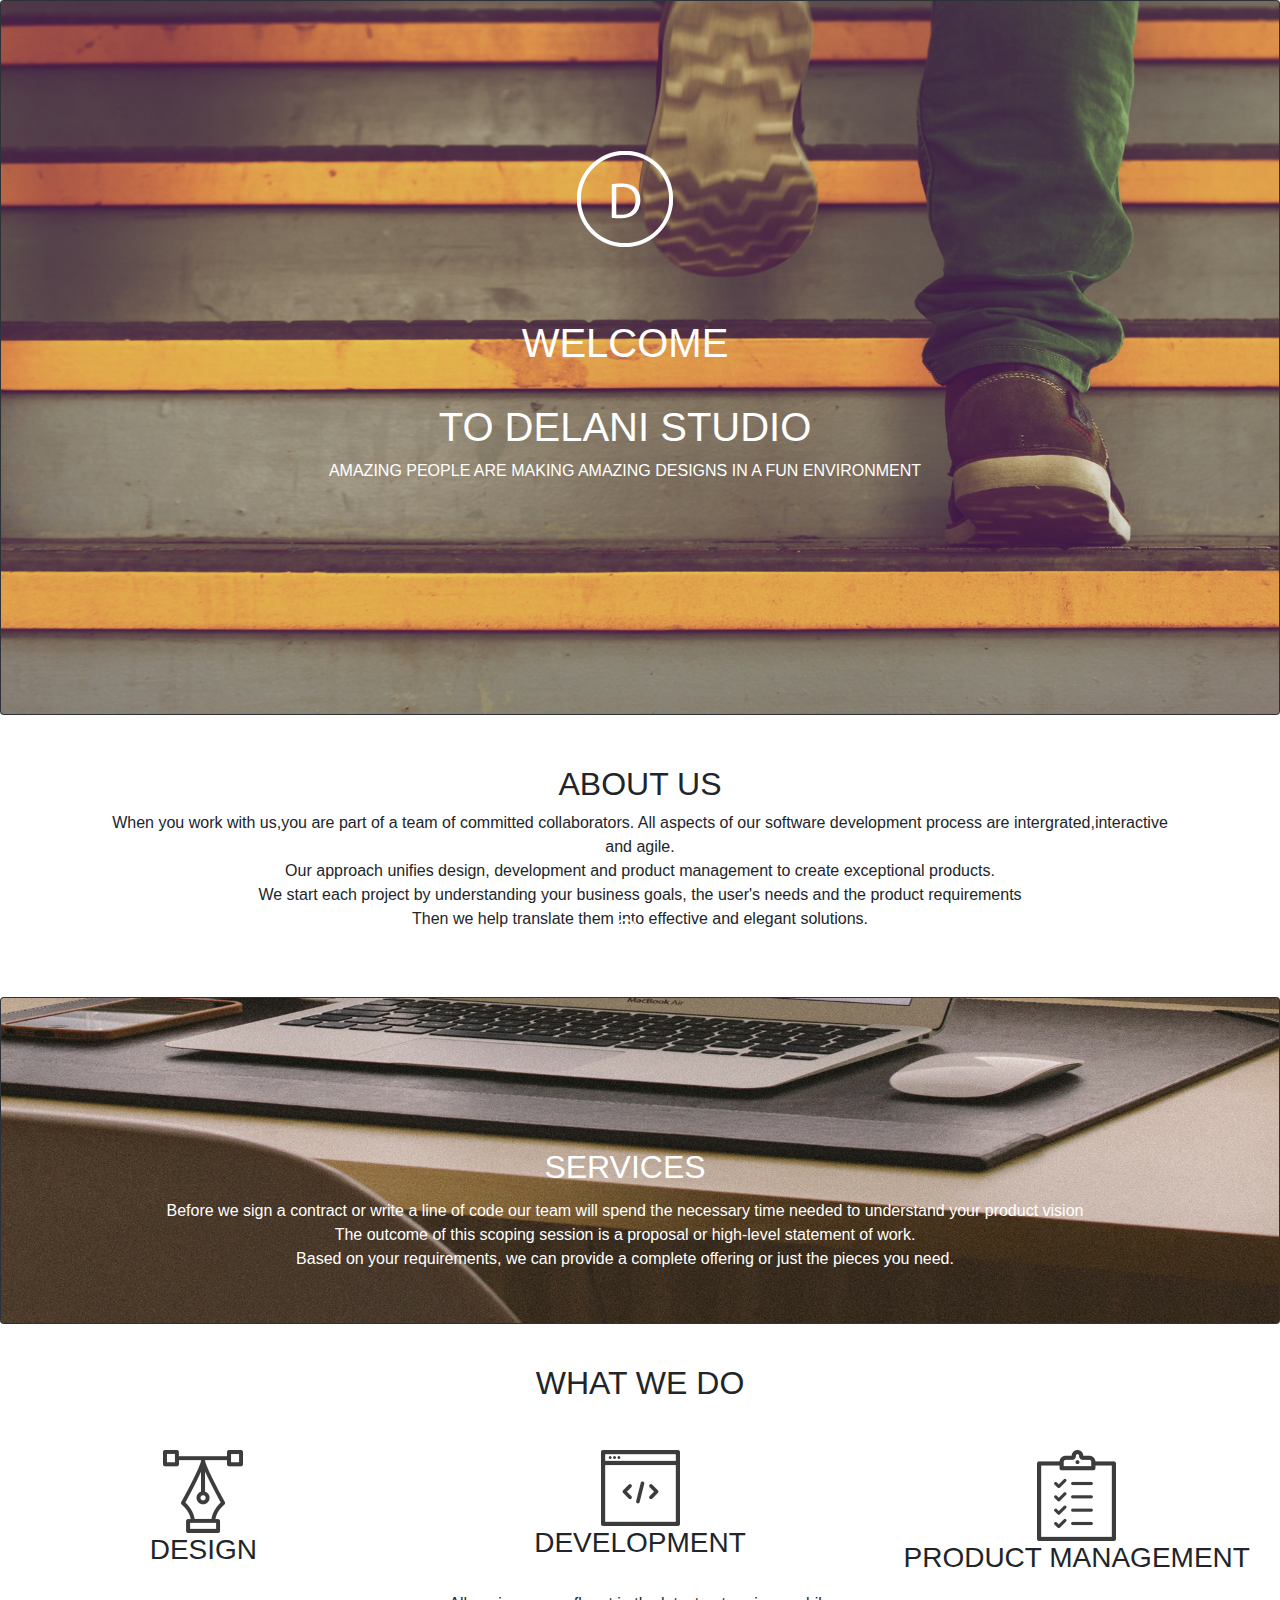
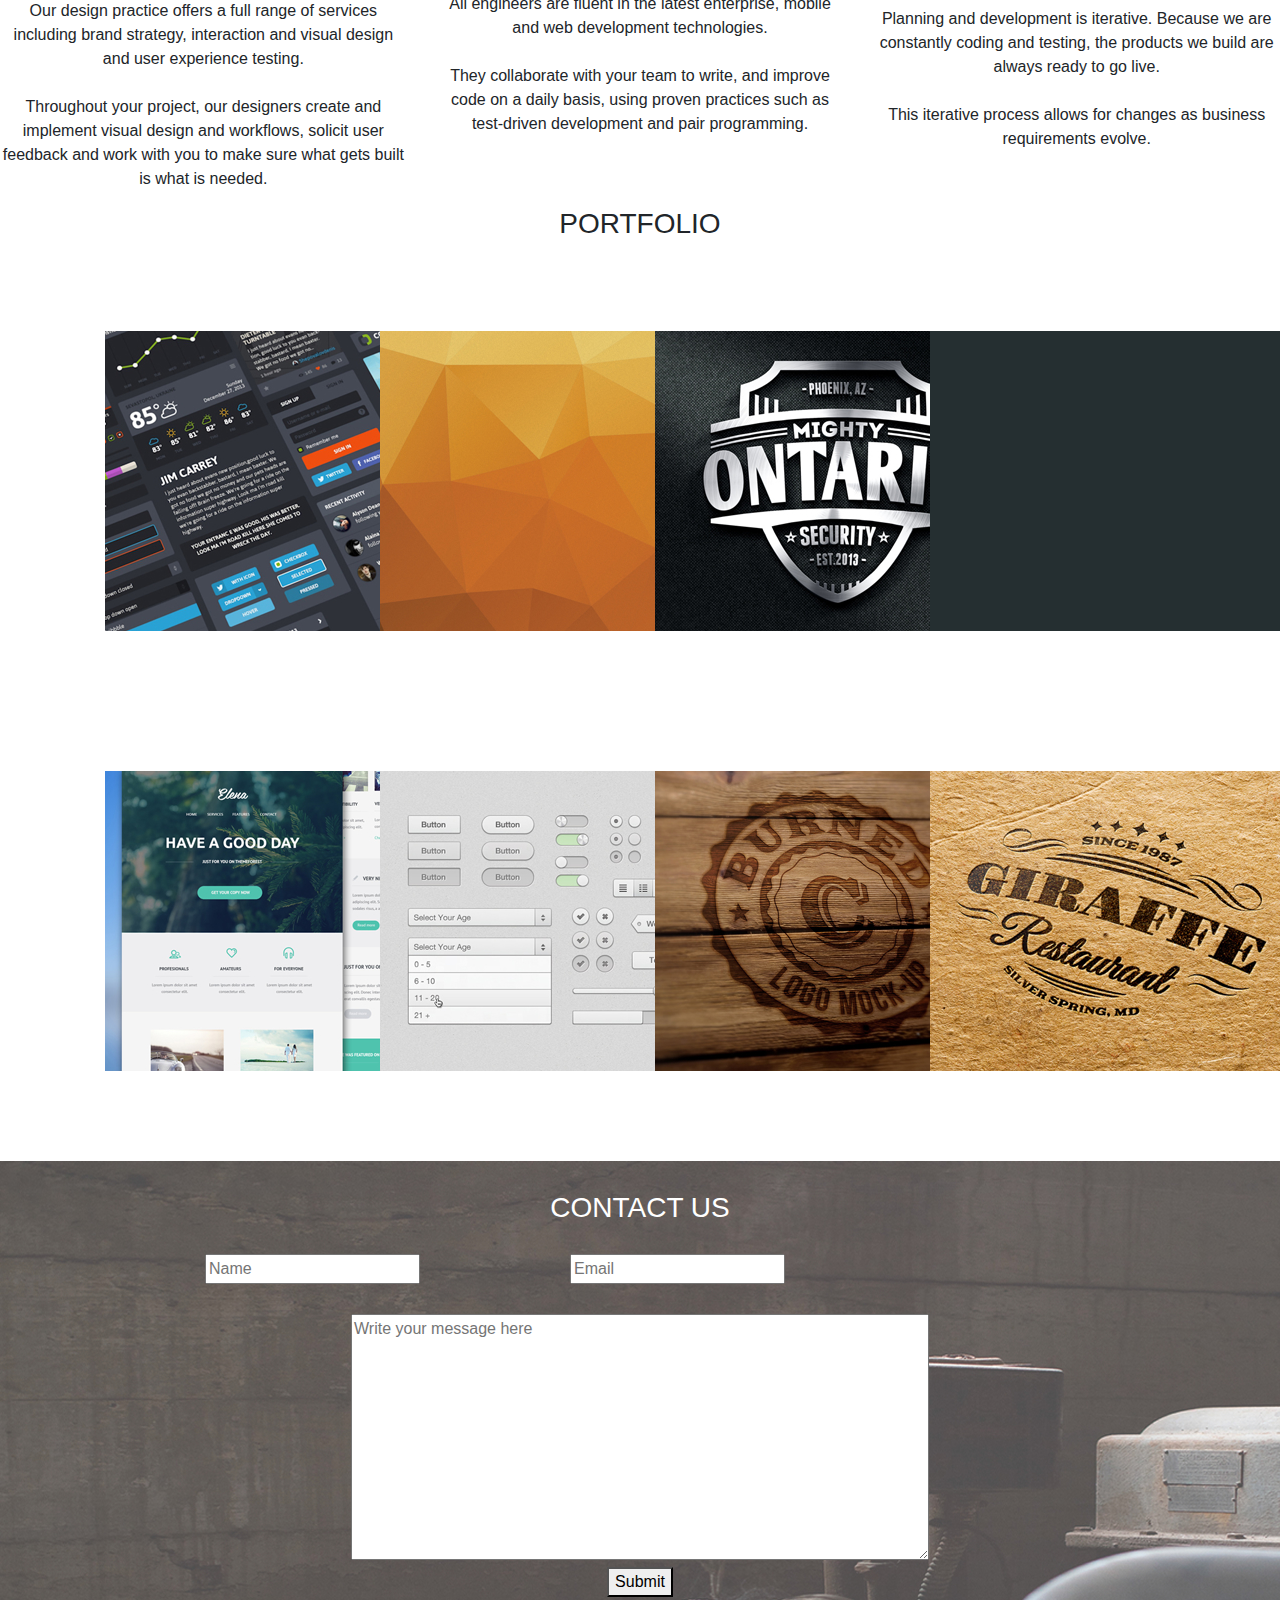
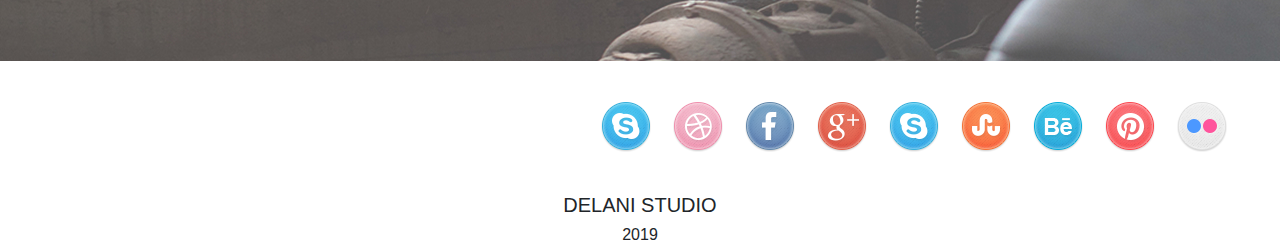
==== index.html @ ad5f3040 "make final changes." ====
<!DOCTYPE html>
<html>
  <head>
      <link href="css/bootstrap.css" rel="stylesheet" type="text/css">
      <link href="css/styles.css" rel="stylesheet" type="text/css">
      <script
        src="https://code.jquery.com/jquery-3.4.1.js"
        integrity="sha256-WpOohJOqMqqyKL9FccASB9O0KwACQJpFTUBLTYOVvVU="
        crossorigin="anonymous">
      </script>   
      <script src="js/script.js"></script>
      <title>Delani Studio</title>
  </head>
  <body>
      <div id="all">
        <div class="card bg-dark text-white">
          <img src="img/img1.jpg" class="card-img" width="30">
          <div class="card-img-overlay">
            <img src="img/img2.png">
            <br>
            <br>
            <br>
            <br>
            <h1 class="card-title">WELCOME</h1>
            <br>
            <h1 class="card-text">TO DELANI STUDIO</h1>
            <p class="card-text">AMAZING PEOPLE ARE MAKING AMAZING DESIGNS IN A FUN ENVIRONMENT</p>
            <img src="img/img3.png" class="mouse">
          </div>
        </div>
      </div>
      <div id="about">
        <h2>ABOUT US</h2>
        <p>When you work with us,you are part of a team of committed collaborators. All aspects of our software development process are intergrated,interactive<br> and agile.<br>Our approach unifies design, development and product management to create exceptional products.<br>We start each project by understanding your business goals, the user's needs and the product requirements<br> Then we help translate them into effective and elegant solutions.</p>    
      </div>

      <div class="card bg-dark text-white">
          <img src="img/img7.jpg" class="card-img">
          <div class="card-img-overlay">
            <h2 class="card-title">SERVICES</h2>
            <p class="card-text">Before we sign a contract or write a line of code our team will spend the necessary time needed to understand your product vision<br> The outcome of this scoping session is a proposal or high-level statement of work.<br>Based on your requirements, we can provide a complete offering or just the pieces you need.</p>
          </div>  
      </div>
      
      <div id="whatwedo">
        <h2>WHAT WE DO</h2>
        <div class="row">
          <div class="col md 4">
            <img src="img/img4.png">
            <h3>DESIGN</h3>
            <br>
            <p>Our design practice offers a full range of services<br> including brand strategy, interaction and visual design<br> and user experience testing.<br> <br>Throughout your project, our designers create and<br> implement visual design and workflows, solicit user<br> feedback and work with you to make sure what gets built<br> is what is needed.</p>
          </div>

          <div class="col md 4">
            <img src="img/img5.png">
            <h3>DEVELOPMENT</h3>
            <br>
            <p>All engineers are fluent in the latest enterprise, mobile<br> and web development technologies.<br> <br>They collaborate with your team to write, and improve<br> code on a daily basis, using proven practices such as<br> test-driven development and pair programming.</p>  
          </div>

          <div class="col md 4">
            <img src="img/img6.png">
            <h3>PRODUCT MANAGEMENT</h3>
            <br>
            <p>Planning and development is iterative. Because we are<br> constantly coding and testing, the products we build are<br> always ready to go live.<br> <br>This iterative process allows for changes as business<br> requirements evolve.</p>
          </div>
        </div>

      </div>

      <div id="portfolio">
        <h3>PORTFOLIO</h3>
        <div id="port1" class="row">
          <div class="col-md-3">
            <img src="img/work1.jpg">
          </div>
          <div class="col-md-3">
            <img src="img/work2.jpg">
          </div>
          <div class="col-md-3">
            <img src="img/work3.jpg">
          </div>  
          <div class="col-md-3">
            <img src="img/work4.jpg">
          </div>
        </div>
        <div id="port2" class="row">
          <div class="col-md-3">
            <img src="img/work5.jpg">
          </div>
          <div class="col-md-3">
            <img src="img/work6.jpg">
          </div>
          <div class="col-md-3">
            <img src="img/work7.jpg">
          </div>  
          <div class="col-md-3">
            <img src="img/work8.jpg">
          </div>
        </div>  
          
      </div>
      
      <!-- <div class="card bg-dark text-white">
          <img src="img/c_image.jpg" class="card-img">
          <div class="card-img-overlay ">
            <form class=" form-row justify-content-center">
              <div class="row">
                <div class="col-md-4"><input type="text" placeholder="Name" class="card-text" id="name"></div>
                <div class="col-md-4"><input type="text" placeholder="Email" class="card-text" id="email"></div>
              </div>
              <div class="row">
                <div class="col-md-8"><textarea rows="10" cols="50" type="text" placeholder="Write your message here" class="card-text" id="message"></textarea></div>
              </div>
            </form>
          </div>
        </div>  -->

       <div id="contact">
        <h3>CONTACT US</h3>
        <form id="form">
          <div class="row">
            <div id="name" class="col-md-6">
              <input type="text" placeholder="Name">
            </div>
            <div id="email" class="col-md-6">
              <input type="text" placeholder="Email">
            </div>
          </div>
          <div id="message">
            <div class="row">
              <div class="col-md-12"><textarea rows="10" cols="60" type="text" placeholder="Write your message here"></textarea></div>
          </div>
          </div>
        </form>
        <button type="submit" name="Submit">Submit</button>
      </div> 

      <div id="social">
        <table id="table">
          <tr>
            <td><img src="img/skype.png" id="id1"></td>
            <td><img src="img/dribble.png" id="id2"></td>
            <td><img src="img/facebook.png" id="id3"></td>
            <td><img src="img/g_plus.png" id="id4"></td>
            <td><img src="img/skype.png" id="id5"></td>
            <td><img src="img/stumble_upon.png" id="id6"></td>
            <td><img src="img/behance.png" id="id7"></td>
            <td><img src="img/pinterest.png" id="id8"></td>
            <td><img src="img/flickr.png" id="id9"></td>
          </tr>
        </table>
        <h5>DELANI STUDIO</h5>
        <h6>2019</h6>

      </div>
  

      

    </div>
  </body>
</html>
---- css/styles.css ----
.card-img-overlay{
  margin-top:450px;
  margin-right:30px;
  text-align:center;
} 
.mouse{
  margin-top:420px;
} 
#about{
  text-align:center;
  padding-top:50px;
  padding-bottom:50px;
}
.card-img-overlay{
  margin-top:130px;
}
.row{
  text-align:center;
}
#whatwedo>h2{
  text-align:center;
  padding:40px;
}
#portfolio{
  text-align:center;
}
#port2{
  margin: 40px;
  padding:50px;
  
}
#port1{
  margin:40px;
  padding:50px;
}
#contact{
  background-image: url("../img/c_image.jpg");
  background-repeat: no-repeat;
  background-position: cover;
  text-align:center;
  color:white;
  height:500px;
} 
#contact>h3{
  padding-top:30px;
  margin-bottom:30px;
}
#message{
  margin-top:30px;
  background-color: transparent;
}
#name{
 
  background-color: transparent;
  
} 
#email{
 
 margin-left:-290px;
 background-color: transparent;
}
#social{
  text-align:center;
}
table{
  margin-top:40px;
  margin-left:600px;
  margin-bottom:40px;
}
#id2{
  padding-left:20px;
}
#id3{
  padding-left:20px;
}
#id4{
  padding-left:20px;
}
#id5{
  padding-left:20px;
}
#id6{
  padding-left:20px;
}
#id7{
  padding-left:20px;
}
#id8{
  padding-left: 20px;
}
#id9{
  padding-left:20px;
}
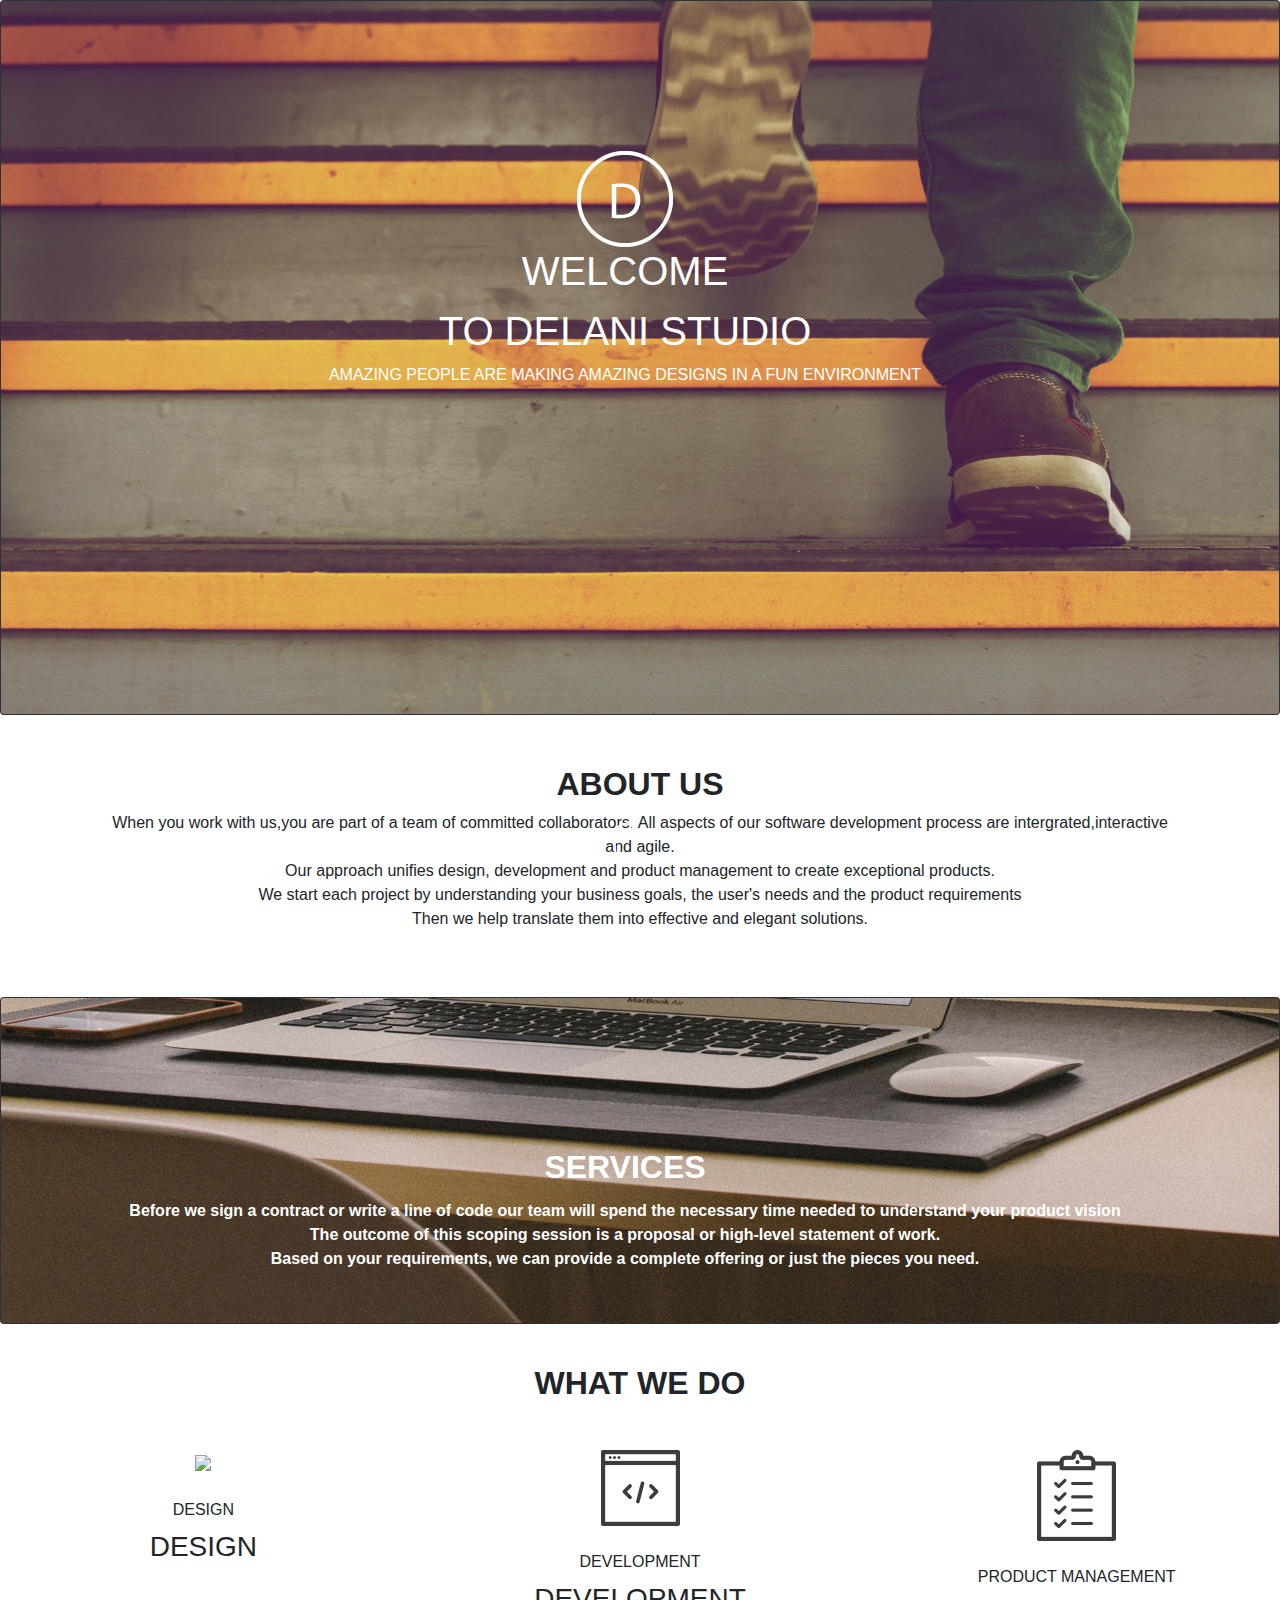
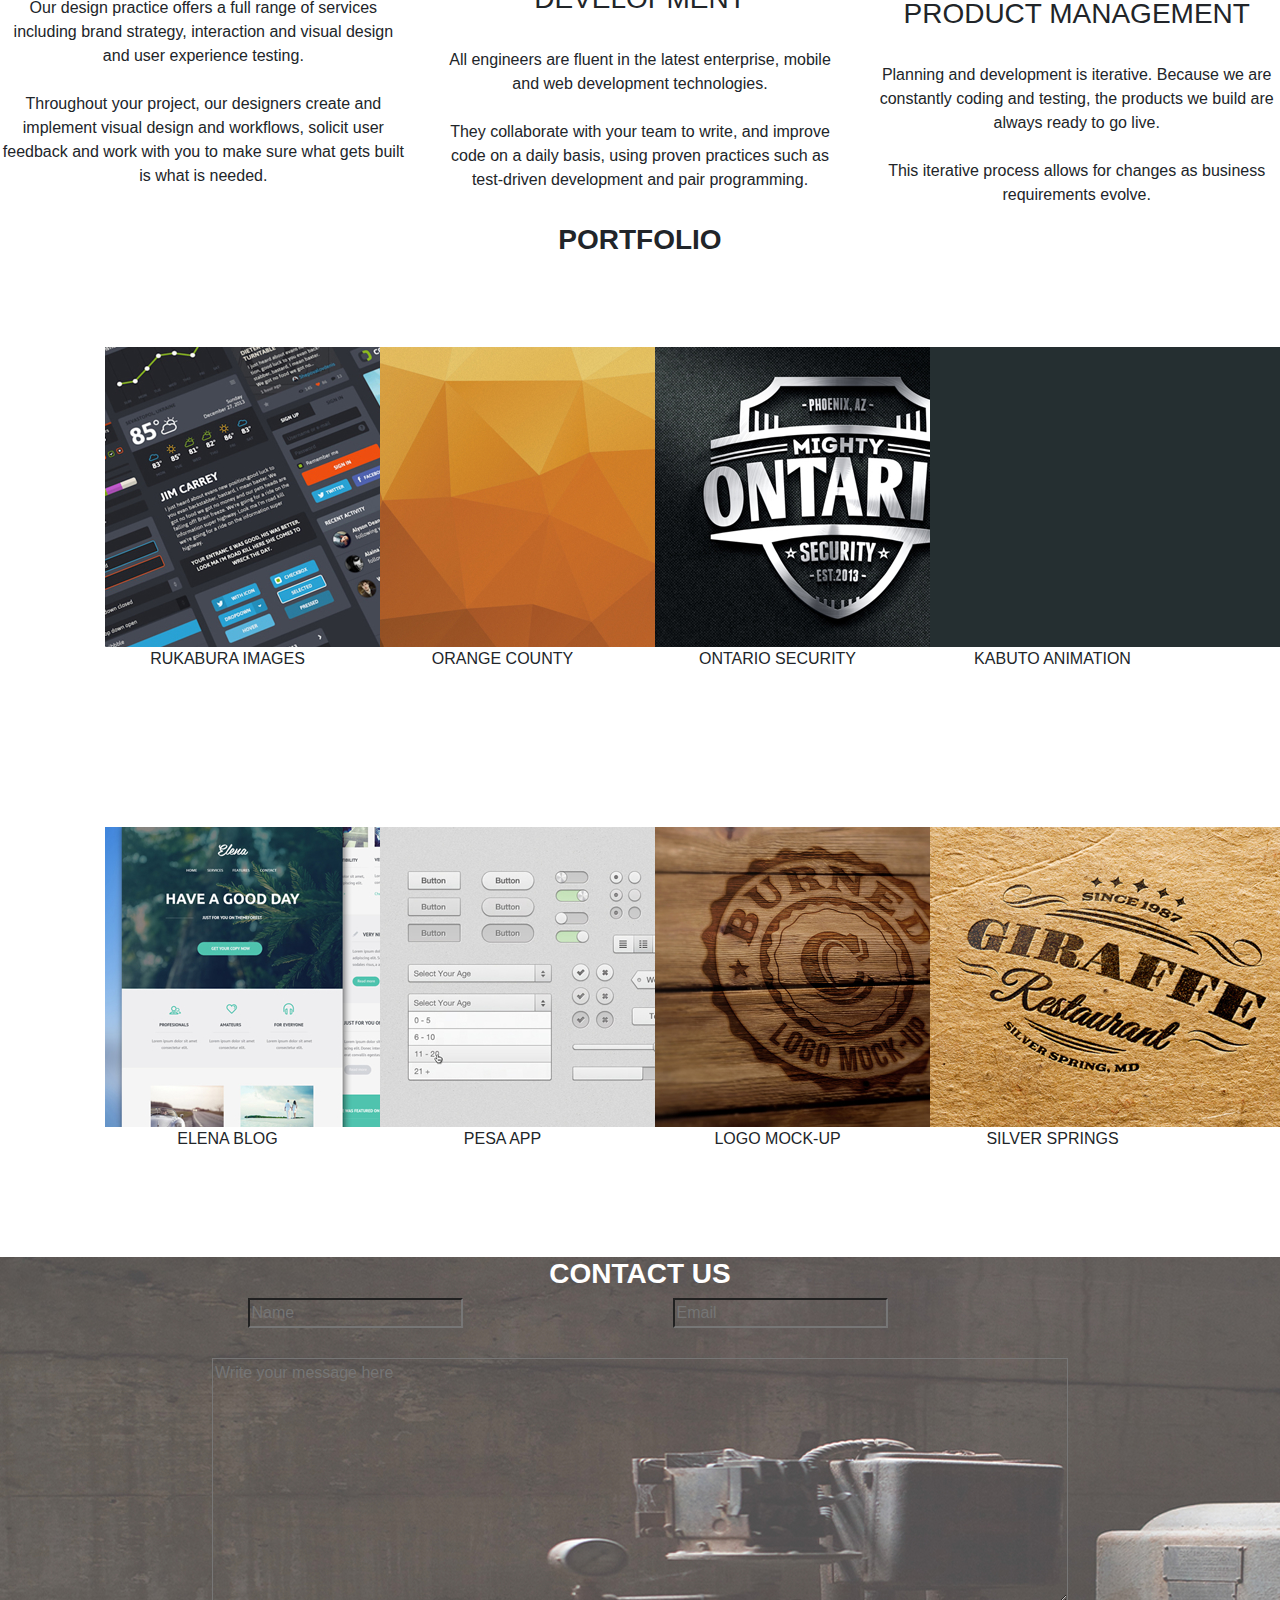
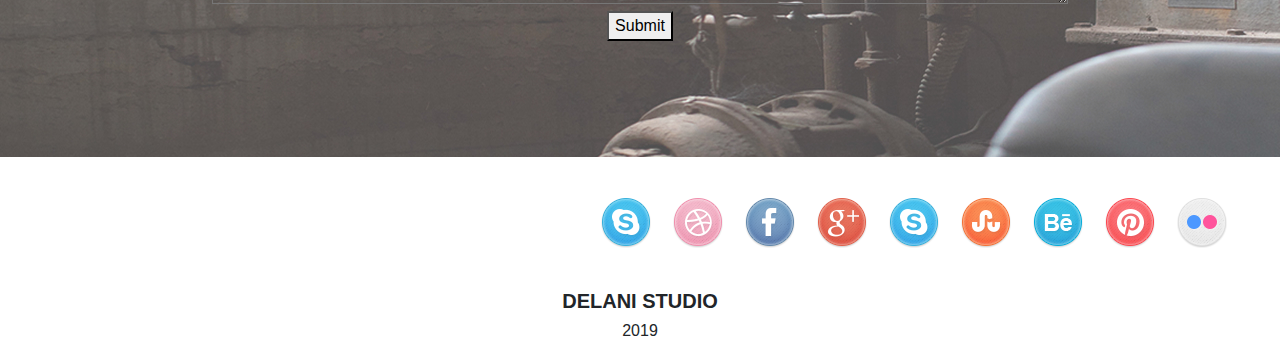
==== commit ea79737a: "add html to my project." ====
--- a/index.html
+++ b/index.html
@@ -16,13 +16,13 @@
         <div class="card bg-dark text-white">
           <img src="img/img1.jpg" class="card-img" width="30">
           <div class="card-img-overlay">
+            
             <img src="img/img2.png">
-            <br>
-            <br>
-            <br>
-            <br>
+            
+            
+            
             <h1 class="card-title">WELCOME</h1>
-            <br>
+            
             <h1 class="card-text">TO DELANI STUDIO</h1>
             <p class="card-text">AMAZING PEOPLE ARE MAKING AMAZING DESIGNS IN A FUN ENVIRONMENT</p>
             <img src="img/img3.png" class="mouse">
@@ -30,111 +30,123 @@
         </div>
       </div>
       <div id="about">
-        <h2>ABOUT US</h2>
+        <h2><strong>ABOUT US</strong></h2>
         <p>When you work with us,you are part of a team of committed collaborators. All aspects of our software development process are intergrated,interactive<br> and agile.<br>Our approach unifies design, development and product management to create exceptional products.<br>We start each project by understanding your business goals, the user's needs and the product requirements<br> Then we help translate them into effective and elegant solutions.</p>    
       </div>
 
       <div class="card bg-dark text-white">
           <img src="img/img7.jpg" class="card-img">
-          <div class="card-img-overlay">
-            <h2 class="card-title">SERVICES</h2>
-            <p class="card-text">Before we sign a contract or write a line of code our team will spend the necessary time needed to understand your product vision<br> The outcome of this scoping session is a proposal or high-level statement of work.<br>Based on your requirements, we can provide a complete offering or just the pieces you need.</p>
+          <div class="card-img-overlay services">
+            <h2 class="card-title"><strong>SERVICES</strong></h2>
+            <p class="card-text"><strong>Before we sign a contract or write a line of code our team will spend the necessary time needed to understand your product vision<br> The outcome of this scoping session is a proposal or high-level statement of work.<br>Based on your requirements, we can provide a complete offering or just the pieces you need.</strong></p>
           </div>  
       </div>
       
       <div id="whatwedo">
-        <h2>WHAT WE DO</h2>
+        <h2><strong>WHAT WE DO</strong></h2>
         <div class="row">
           <div class="col md 4">
-            <img src="img/img4.png">
-            <h3>DESIGN</h3>
-            <br>
-            <p>Our design practice offers a full range of services<br> including brand strategy, interaction and visual design<br> and user experience testing.<br> <br>Throughout your project, our designers create and<br> implement visual design and workflows, solicit user<br> feedback and work with you to make sure what gets built<br> is what is needed.</p>
+            <div id="des">
+              <img src="img/img1.png" id="des-img">
+              <br>
+              <br>
+              <label id="des-label">DESIGN</label>
+              <h3 id="des-title">DESIGN</h3>
+              <br>
+              <p id="des-par">Our design practice offers a full range of services<br> including brand strategy, interaction and visual design<br> and user experience testing.<br> <br>Throughout your project, our designers create and<br> implement visual design and workflows, solicit user<br> feedback and work with you to make sure what gets built<br> is what is needed.</p>
+            </div>  
           </div>
 
           <div class="col md 4">
-            <img src="img/img5.png">
-            <h3>DEVELOPMENT</h3>
-            <br>
-            <p>All engineers are fluent in the latest enterprise, mobile<br> and web development technologies.<br> <br>They collaborate with your team to write, and improve<br> code on a daily basis, using proven practices such as<br> test-driven development and pair programming.</p>  
+            <div id="dev">
+              <img src="img/img5.png" id="dev-img">
+              <br>
+              <br>
+              <label id="dev-label">DEVELOPMENT</label>
+              <h3 id="dev-title">DEVELOPMENT</h3>
+              <br>
+              <p id="dev-par">All engineers are fluent in the latest enterprise, mobile<br> and web development technologies.<br> <br>They collaborate with your team to write, and improve<br> code on a daily basis, using proven practices such as<br> test-driven development and pair programming.</p> 
+            </div>   
           </div>
 
           <div class="col md 4">
-            <img src="img/img6.png">
-            <h3>PRODUCT MANAGEMENT</h3>
-            <br>
-            <p>Planning and development is iterative. Because we are<br> constantly coding and testing, the products we build are<br> always ready to go live.<br> <br>This iterative process allows for changes as business<br> requirements evolve.</p>
+            <div id="pro">
+              <img src="img/img6.png" id="pro-img">
+              <br>
+              <br>
+              <label id="pro-label">PRODUCT MANAGEMENT</label>
+              <h3 id="pro-title">PRODUCT MANAGEMENT</h3>
+              <br>
+              <p id="pro-par">Planning and development is iterative. Because we are<br> constantly coding and testing, the products we build are<br> always ready to go live.<br> <br>This iterative process allows for changes as business<br> requirements evolve.</p>
+            </div>  
           </div>
         </div>
 
       </div>
 
       <div id="portfolio">
-        <h3>PORTFOLIO</h3>
+        <h3><strong>PORTFOLIO</strong></h3>
         <div id="port1" class="row">
           <div class="col-md-3">
-            <img src="img/work1.jpg">
+            <img src="img/work1.jpg" id="work1">
+            <p id="par1">RUKABURA IMAGES</p>
           </div>
           <div class="col-md-3">
-            <img src="img/work2.jpg">
+            <img src="img/work2.jpg" id="work2">
+            <p id="par2">ORANGE COUNTY</p>
           </div>
           <div class="col-md-3">
-            <img src="img/work3.jpg">
+            <img src="img/work3.jpg" id="work3">
+            <p id="par3">ONTARIO SECURITY</p>
           </div>  
           <div class="col-md-3">
-            <img src="img/work4.jpg">
+            <img src="img/work4.jpg" id="work4">
+            <p id="par4">KABUTO ANIMATION</p>
           </div>
         </div>
         <div id="port2" class="row">
           <div class="col-md-3">
-            <img src="img/work5.jpg">
+            <img src="img/work5.jpg" id="work5">
+            <p id="par5">ELENA BLOG</p>
           </div>
           <div class="col-md-3">
-            <img src="img/work6.jpg">
+            <img src="img/work6.jpg" id="work6">
+            <p id="par6">PESA APP</p>
           </div>
           <div class="col-md-3">
-            <img src="img/work7.jpg">
+            <img src="img/work7.jpg" id="work7">
+            <p id="par7">LOGO MOCK-UP</p>
           </div>  
           <div class="col-md-3">
-            <img src="img/work8.jpg">
+            <img src="img/work8.jpg" id="work8">
+            <p id="par8">SILVER SPRINGS</p>
           </div>
         </div>  
           
       </div>
       
-      <!-- <div class="card bg-dark text-white">
-          <img src="img/c_image.jpg" class="card-img">
-          <div class="card-img-overlay ">
-            <form class=" form-row justify-content-center">
+      
+       <div id="contact" >
+         <div class="container contacts"> 
+          <h3><strong>CONTACT US</strong></h3>
+          <form id="form">
+            <div class="row">
+              <div  class="col-lg-6">
+                <input type="text" placeholder="Name" id="name">
+              </div>
+              <div  class="col-lg-6">
+                <input type="text" placeholder="Email" id="email">
+              </div>
+            </div>
+            <div >
               <div class="row">
-                <div class="col-md-4"><input type="text" placeholder="Name" class="card-text" id="name"></div>
-                <div class="col-md-4"><input type="text" placeholder="Email" class="card-text" id="email"></div>
-              </div>
-              <div class="row">
-                <div class="col-md-8"><textarea rows="10" cols="50" type="text" placeholder="Write your message here" class="card-text" id="message"></textarea></div>
-              </div>
-            </form>
-          </div>
-        </div>  -->
-
-       <div id="contact">
-        <h3>CONTACT US</h3>
-        <form id="form">
-          <div class="row">
-            <div id="name" class="col-md-6">
-              <input type="text" placeholder="Name">
+                <div class="col-md-12"><textarea rows="10" cols="90" type="text" placeholder="Write your message here" id="message"></textarea></div>
             </div>
-            <div id="email" class="col-md-6">
-              <input type="text" placeholder="Email">
             </div>
-          </div>
-          <div id="message">
-            <div class="row">
-              <div class="col-md-12"><textarea rows="10" cols="60" type="text" placeholder="Write your message here"></textarea></div>
-          </div>
-          </div>
-        </form>
-        <button type="submit" name="Submit">Submit</button>
+            <button type="submit" name="Submit">Submit</button>
+          </form>
+        </div>
+       
       </div> 
 
       <div id="social">
@@ -151,7 +163,7 @@
             <td><img src="img/flickr.png" id="id9"></td>
           </tr>
         </table>
-        <h5>DELANI STUDIO</h5>
+        <h5><strong>DELANI STUDIO</strong></h5>
         <h6>2019</h6>
 
       </div>
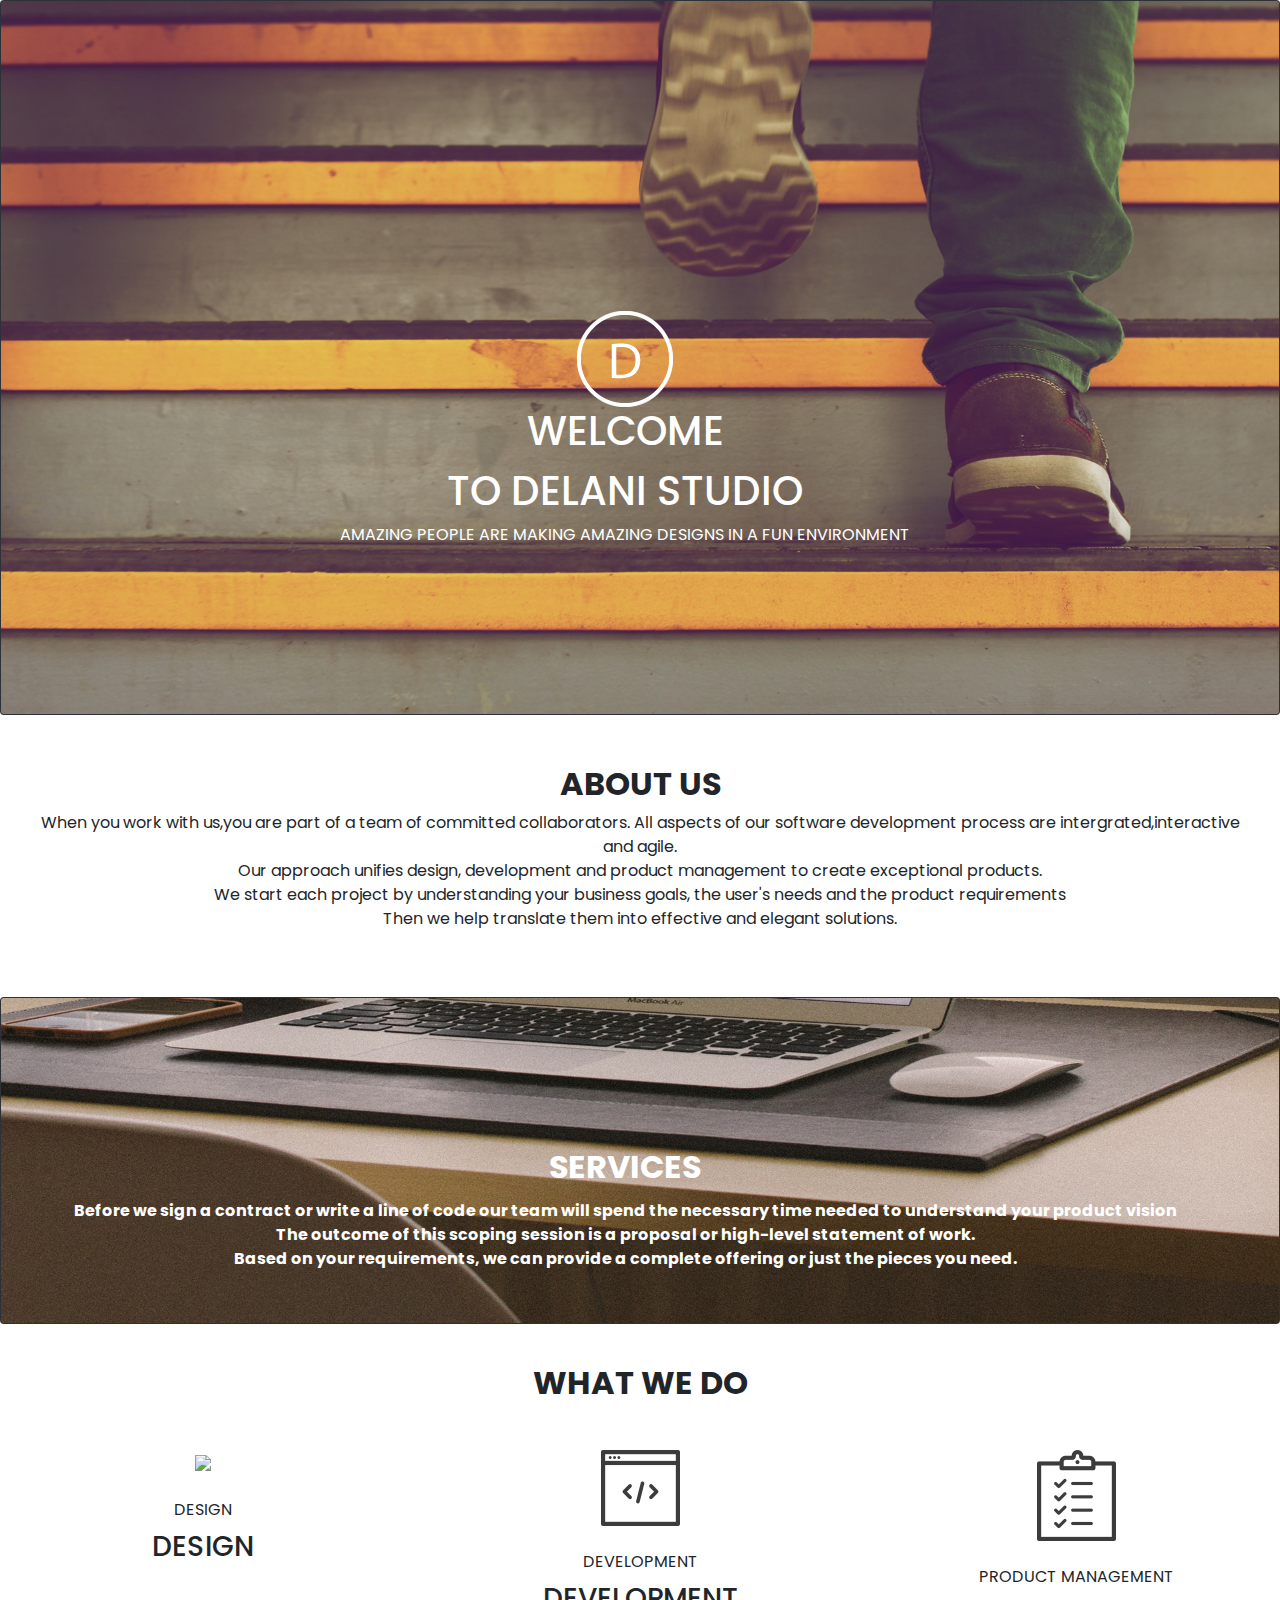
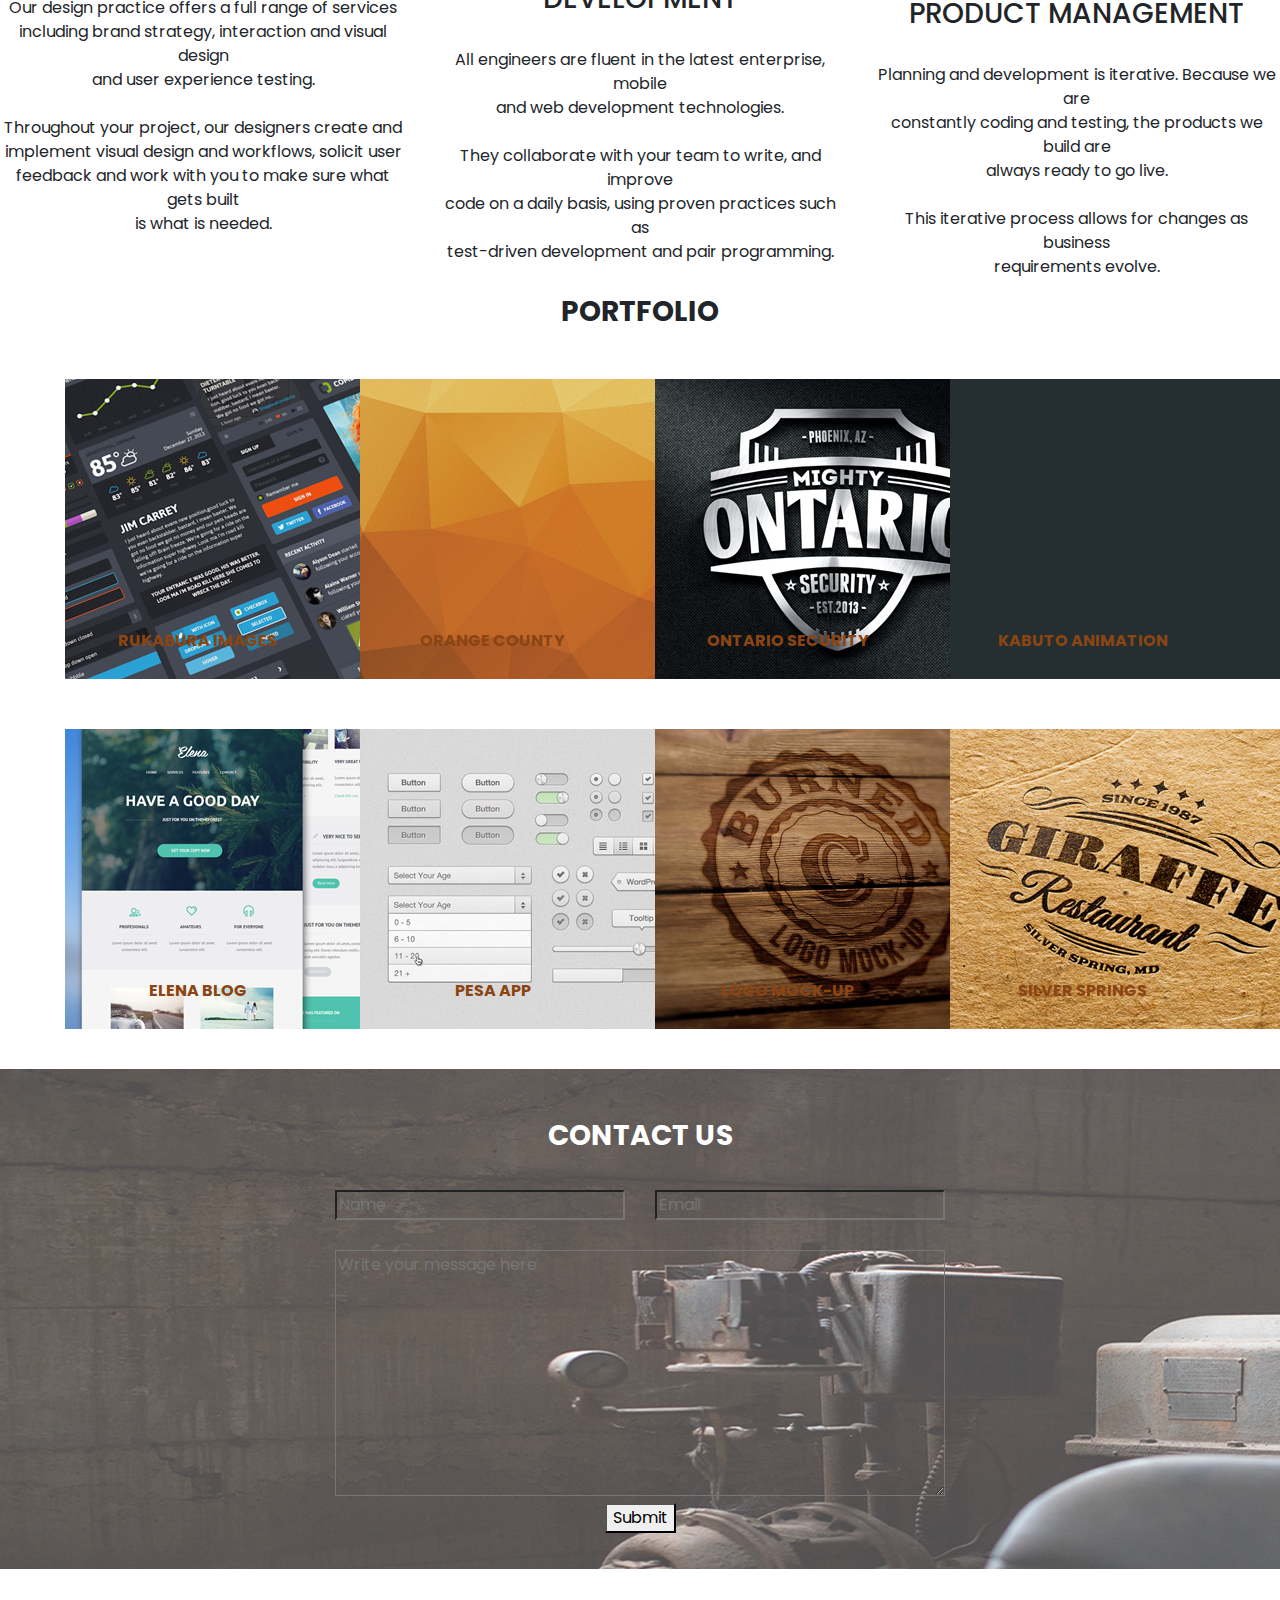
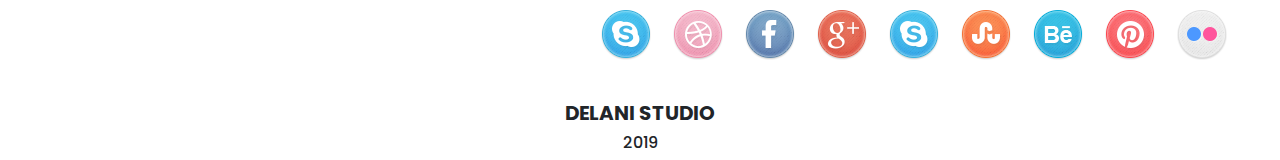
==== commit 84fba309: "add media queries." ====
--- a/index.html
+++ b/index.html
@@ -21,7 +21,7 @@
             
             
             
-            <h1 class="card-title">WELCOME</h1>
+            <h1 class="card-title" id="welcome">WELCOME</h1>
             
             <h1 class="card-text">TO DELANI STUDIO</h1>
             <p class="card-text">AMAZING PEOPLE ARE MAKING AMAZING DESIGNS IN A FUN ENVIRONMENT</p>
--- a/css/styles.css
+++ b/css/styles.css
@@ -1,6 +1,24 @@
+
+@import url('https://fonts.googleapis.com/css?family=Poppins&display=swap');
+
+body{
+  font-family: 'Poppins', sans-serif;
+}
+@media only screen and (min-width:320px) and (max-width:414px) {
+#welcome{ 
+  width: 35%;
+}
+#services{
+  width:35%;
+}
+#contact{
+  width:35%;
+}
+
+}
 
 .card-img-overlay{
-  margin-top:450px;
+  padding-top:180px;
   margin-right:30px;
   text-align:center;
 } 
@@ -25,14 +43,14 @@
 #portfolio{
   text-align:center;
 }
-#port2{
+ #port2{
   margin: 40px;
-  padding:50px;
+  padding:10px;
   
 }
 #port1{
   margin:40px;
-  padding:50px;
+  padding:10px;
 }
 #contact{
   background-image: url("../img/c_image.jpg");
@@ -41,24 +59,29 @@
   text-align:center;
   color:white;
   height:500px;
-} 
+  padding-top:50px;
+}
 #contact>h3{
-  padding-top:30px;
-  margin-bottom:30px;
+  margin-bottom:50px;
 }
 #message{
   margin-top:30px;
   background-color: transparent;
+  width:100%;
+  
 }
 #name{
- 
+  width:100%;
   background-color: transparent;
+  margin-top:30px;
+  
   
 } 
 #email{
+ width:100%;
+ margin-top:30px;
+ background-color: transparent;
  
- margin-left:-290px;
- background-color: transparent;
 }
 #social{
   text-align:center;
@@ -92,6 +115,32 @@
 #id9{
   padding-left:20px;
 }
+.contacts{
+  width:50%;
+  
+}
+.services{
+  margin-top:-30px;
+}
+#par1,
+#par2,
+#par3,
+#par4,
+#par5,
+#par6,
+#par7,
+#par8{
+  color:saddlebrown;
+  margin-top:-50px;
+  font-weight:bolder;
+
+}
+#work1:hover,#work2:hover,#work3:hover,#work4:hover,#work5:hover,#work6:hover,#work7:hover,#work8:hover{
+  background-color:white;
+  opacity:0.6;
+  
+}
 
 
 
+
